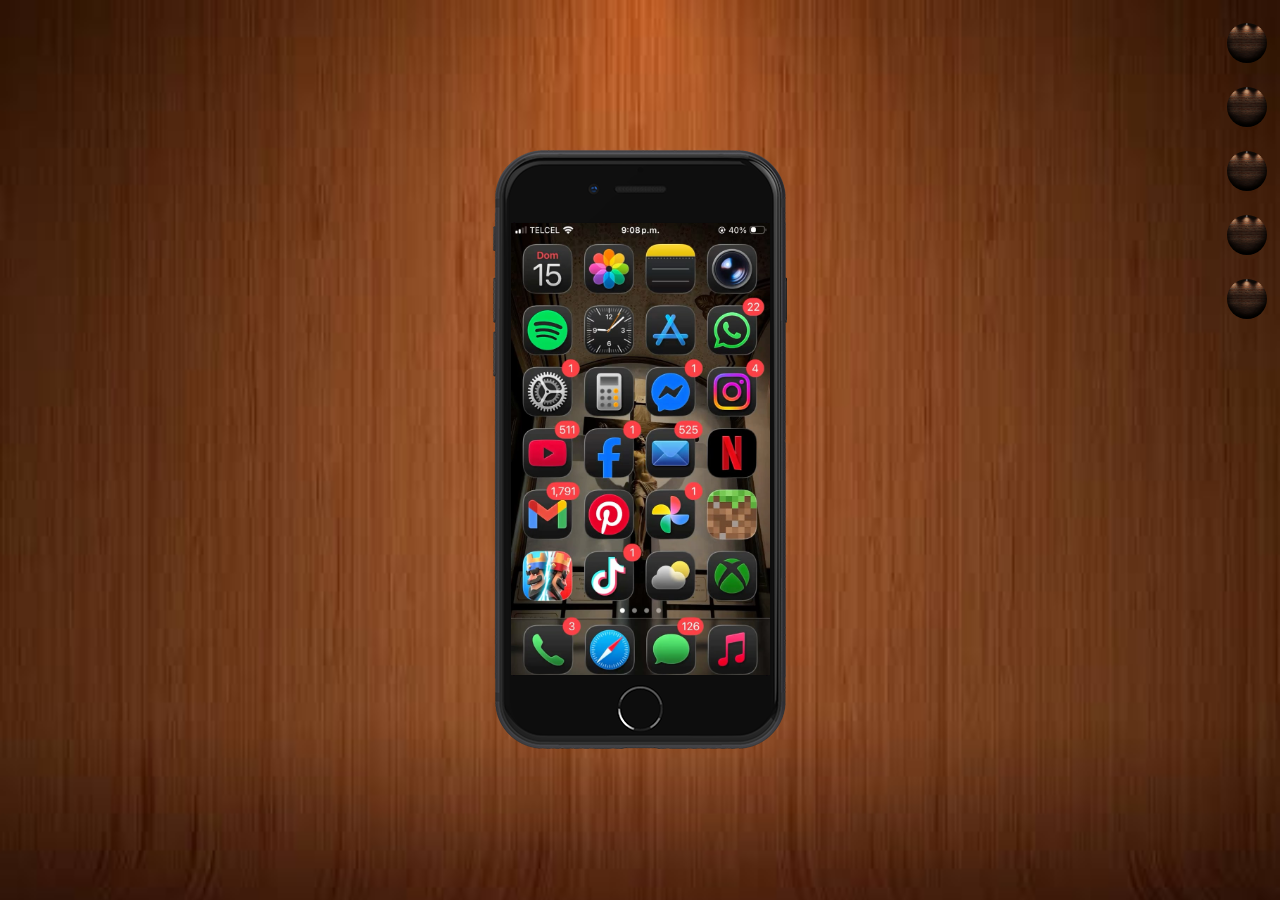
==== index.html @ 9be5aefd "mudei o nome do arquivo o github pages estava com deficuldades de encontrar a minha pagina html" ====
<!DOCTYPE html>
<html lang="pt">
<head>
    <meta charset="UTF-8">
    <meta name="viewport" content="width=device-width, initial-scale=1.0">
    <link rel="stylesheet" href="design/style.css">
    <title>redes sociais</title>
</head>
<body>
    <main>
        <section id="caixa">
            <iframe src="iframe.html" frameborder="0" name="tela"></iframe>
        </section>

        <section id="icons">
            <ul>
                <li><a href="https://vladmir-salomao.github.io/projecto/exercicios/exercico%20proposto%201/ex-10/desafio10.html" target="tela"><img src="imagens/fundo.jpg" alt=""></a></li>
                <li><a href="https://www.instagram.com/" target="tela"><img src="imagens/fundo.jpg" alt=""></a></li>
                <li><a href="https://www.youtube.com" target="tela"><img src="imagens/fundo.jpg" alt=""></a></li>
                <li><a href="https://www.youtube.com" target="tela"><img src="imagens/fundo.jpg" alt=""></a></li>
                <li><a href="https://www.youtube.com" target="tela"><img src="imagens/fundo.jpg" alt=""></a></li>
            </ul>
        </section>
        
    </main>
</body>
</html>
---- design/style.css ----
@charset "UTF-8";
*{
    margin: 0px;
    padding: 0px;
    font-family: Arial, Helvetica, sans-serif;
}
img{
    width: 300px;
}
body,html{
    width: 100vw;
    height: 100vh;
    background: url(../imagens/images.jpg) no-repeat;
    background-size: cover;
    background-attachment: fixed;
}
main{
    position: relative;
    height: 100vh;
    position: relative;
}
#caixa{
    position: absolute;
    left: 50%;
    top: 50%;
    transform: translate(-50%,-50%);
    background: url(../imagens/iphone\ 300-1.png) no-repeat;
    height: 600px;
    width: 300px;
}
#icons{
    position: absolute;
    right: 10px;
    top: 10px;
    height: 700px;
    padding: 3px;
}
iframe{
    position: absolute;
    top: 73px;
    left: 21px;
    height: 452px;
    width: 259px;
}
a>img{
    width: 40px;
    height: 40px;
    border-radius: 50%;
    margin: 10px 0;
    transition: 0.5s ease;
}
a>img:hover{
    transform: scale(1.2);
}
ul{
    list-style: none;
}
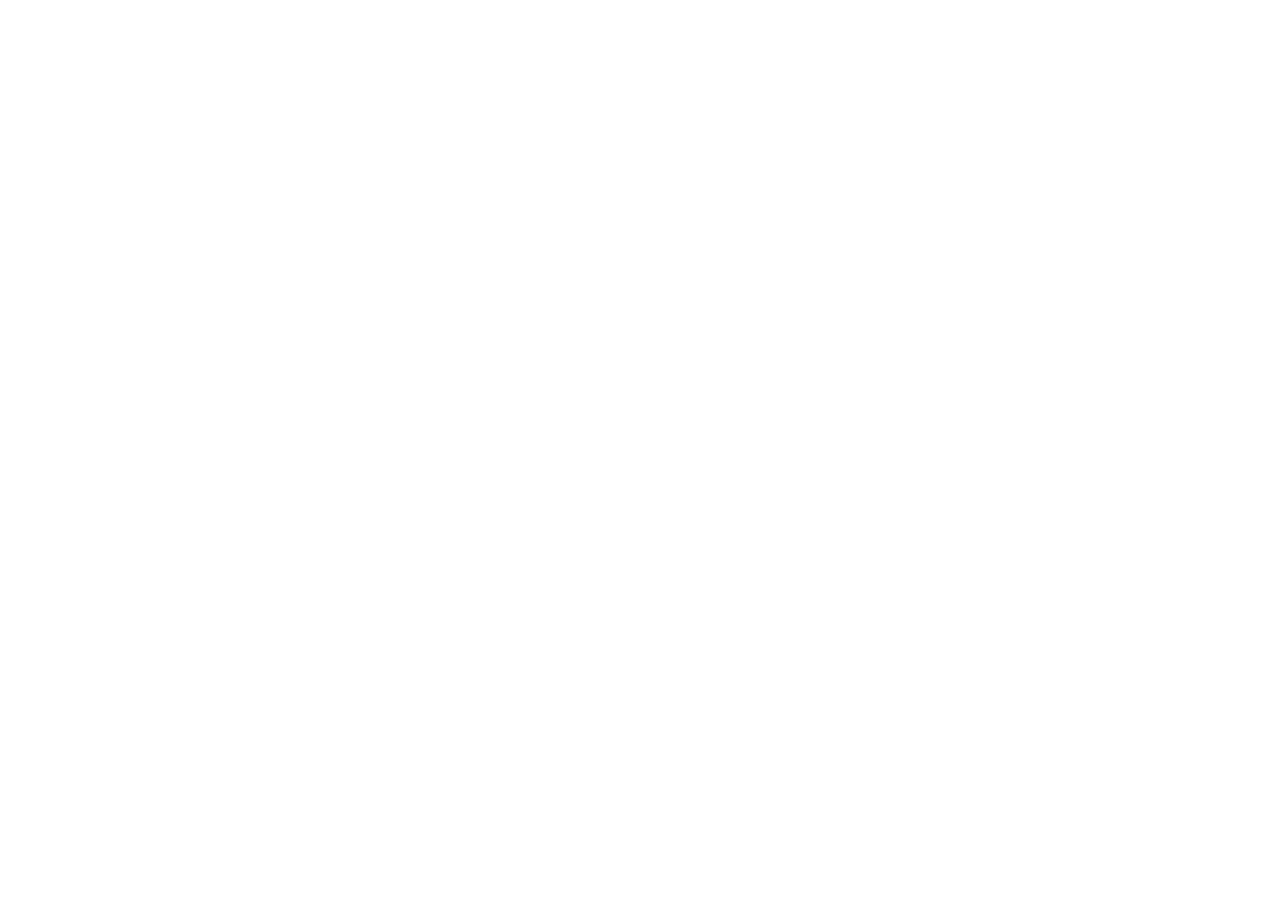
==== commit 33d6bb15: "Update index.html" ====
--- a/index.html
+++ b/index.html
@@ -7,21 +7,9 @@
     <title>redes sociais</title>
 </head>
 <body>
-    <main>
-        <section id="caixa">
-            <iframe src="iframe.html" frameborder="0" name="tela"></iframe>
-        </section>
-
-        <section id="icons">
-            <ul>
-                <li><a href="https://vladmir-salomao.github.io/projecto/exercicios/exercico%20proposto%201/ex-10/desafio10.html" target="tela"><img src="imagens/fundo.jpg" alt=""></a></li>
-                <li><a href="https://www.instagram.com/" target="tela"><img src="imagens/fundo.jpg" alt=""></a></li>
-                <li><a href="https://www.youtube.com" target="tela"><img src="imagens/fundo.jpg" alt=""></a></li>
-                <li><a href="https://www.youtube.com" target="tela"><img src="imagens/fundo.jpg" alt=""></a></li>
-                <li><a href="https://www.youtube.com" target="tela"><img src="imagens/fundo.jpg" alt=""></a></li>
-            </ul>
-        </section>
-        
-    </main>
+   <main>
+    <section id="tele"></section>
+    <section></section>
+   </main>
 </body>
 </html>
--- a/design/style.css
+++ b/design/style.css
@@ -5,54 +5,3 @@
     padding: 0px;
     font-family: Arial, Helvetica, sans-serif;
 }
-img{
-    width: 300px;
-}
-body,html{
-    width: 100vw;
-    height: 100vh;
-    background: url(../imagens/images.jpg) no-repeat;
-    background-size: cover;
-    background-attachment: fixed;
-}
-main{
-    position: relative;
-    height: 100vh;
-    position: relative;
-}
-#caixa{
-    position: absolute;
-    left: 50%;
-    top: 50%;
-    transform: translate(-50%,-50%);
-    background: url(../imagens/iphone\ 300-1.png) no-repeat;
-    height: 600px;
-    width: 300px;
-}
-#icons{
-    position: absolute;
-    right: 10px;
-    top: 10px;
-    height: 700px;
-    padding: 3px;
-}
-iframe{
-    position: absolute;
-    top: 73px;
-    left: 21px;
-    height: 452px;
-    width: 259px;
-}
-a>img{
-    width: 40px;
-    height: 40px;
-    border-radius: 50%;
-    margin: 10px 0;
-    transition: 0.5s ease;
-}
-a>img:hover{
-    transform: scale(1.2);
-}
-ul{
-    list-style: none;
-}
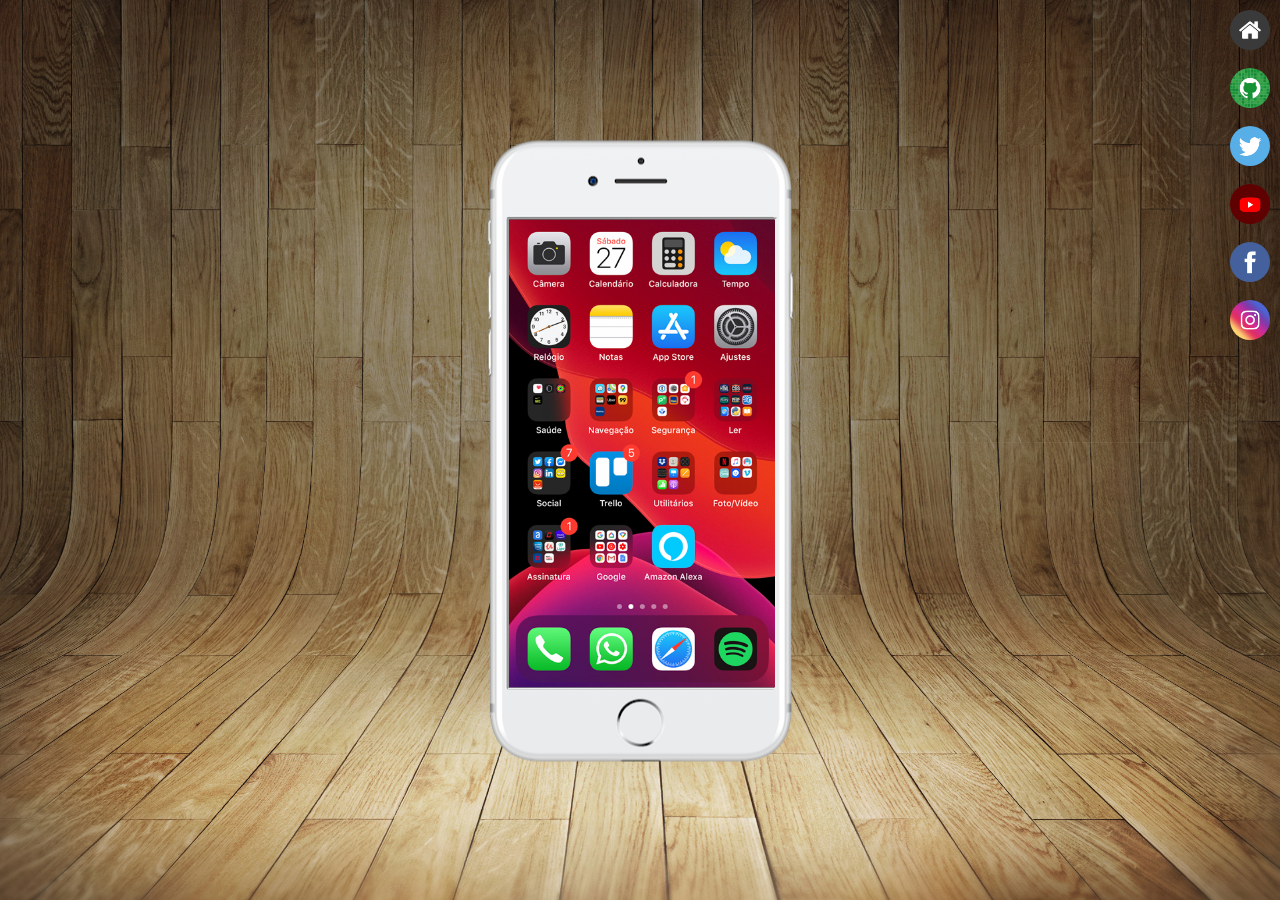
==== commit b39b7c20: "ja esta" ====
--- a/index.html
+++ b/index.html
@@ -1,5 +1,5 @@
 <!DOCTYPE html>
-<html lang="pt">
+<html lang="pt-br">
 <head>
     <meta charset="UTF-8">
     <meta name="viewport" content="width=device-width, initial-scale=1.0">
@@ -7,9 +7,19 @@
     <title>redes sociais</title>
 </head>
 <body>
-   <main>
-    <section id="tele"></section>
-    <section></section>
-   </main>
+  <main>
+    <section id="telefone">
+        <iframe src="pastas iframe/tela.html" name="tela">
+        </iframe>
+    </section>
+    <section id="icons">
+        <a href="pastas iframe/tela.html" target="tela"><img src="imagens/imagens/logo-home.jpg" alt="home"></a><br>
+        <a href="pastas iframe/github.html" target="tela"><img src="imagens/imagens/logo-github.jpg" alt="git"></a><br>
+        <a href="pastas iframe/twiter.html" target="tela"><img src="imagens/imagens/logo-twitter.jpg" alt="twitter"></a><br>
+        <a href="pastas iframe/youtube.html" target="tela"><img src="imagens/imagens/logo-youtube.jpg" alt="youtube"></a><br>
+        <a href="pastas iframe/facebook.html" target="tela"><img src="imagens/imagens/logo-facebook.jpg" alt="facebook"></a><br>
+        <a href="pastas iframe/instagram.html" target="tela"><img src="imagens/imagens/logo-instagram.jpg" alt="instagran"></a><br>
+    </section>
+  </main>
 </body>
 </html>
--- a/design/style.css
+++ b/design/style.css
@@ -1,7 +1,55 @@
-
 @charset "UTF-8";
 *{
     margin: 0px;
     padding: 0px;
     font-family: Arial, Helvetica, sans-serif;
 }
+body,html{
+    height: 100vh;
+    width: 100vw;
+    background-image: url(../imagens/imagens/fundo-madeira.jpg);
+    background-repeat: no-repeat;
+    background-attachment: fixed;
+    background-size: cover;
+}
+main{
+    position: relative;
+    height: 100vh;
+    width: 100vw;
+}
+#icons{
+    position: absolute;
+    display: inline-block;
+    padding: 10px;
+    top: 0;
+    right: 0;
+}
+a>img{
+    width: 40px;
+    border-radius: 50%;
+    transition: 0.5s ease;
+    display: block;
+    box-sizing: border-box;
+}
+a>img:hover{
+    transform: scale(1.1);
+    border: 1px solid white;
+}
+#telefone{
+    position: absolute;
+    top: 50%;
+    left: 50%;
+    translate: -50% -50%;
+    width: 310px;
+    height: 625px;
+    background-image: url(../imagens/imagens/frame-iphone.png);
+    background-repeat: no-repeat;
+}
+iframe{
+    position: absolute;
+    top: 12.8%;
+    left: 7%;
+    width: 266px;
+    height: 468px;
+
+}
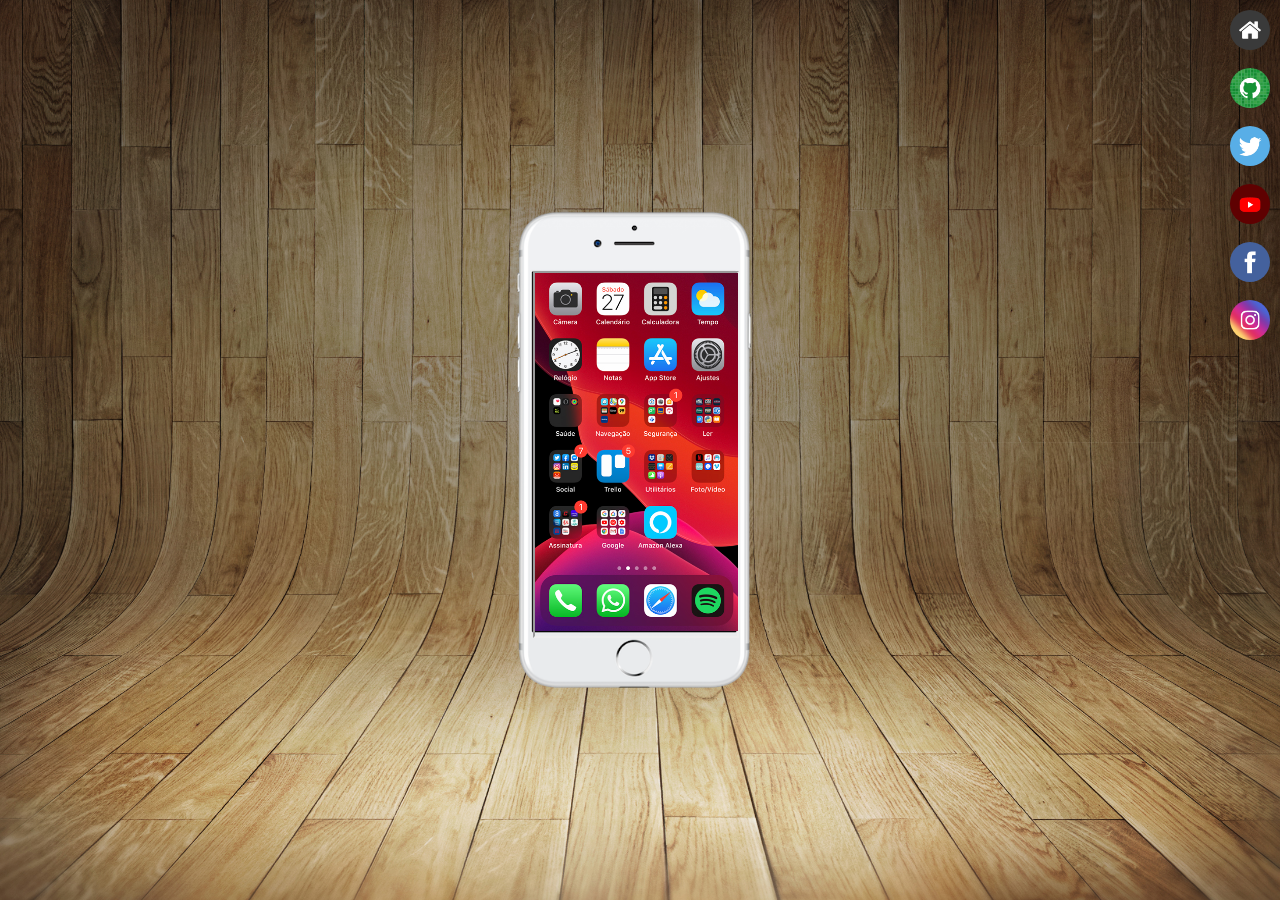
==== commit 8f2a4c51: "refiz o projecto" ====
--- a/index.html
+++ b/index.html
@@ -8,10 +8,12 @@
 </head>
 <body>
   <main>
-    <section id="telefone">
-        <iframe src="pastas iframe/tela.html" name="tela">
-        </iframe>
-    </section>
+    <div class="buba">
+        <section id="telefone">
+            <iframe src="pastas iframe/tela.html" name="tela">
+            </iframe>
+        </section>
+    </div>
     <section id="icons">
         <a href="pastas iframe/tela.html" target="tela"><img src="imagens/imagens/logo-home.jpg" alt="home"></a><br>
         <a href="pastas iframe/github.html" target="tela"><img src="imagens/imagens/logo-github.jpg" alt="git"></a><br>
--- a/design/style.css
+++ b/design/style.css
@@ -36,20 +36,25 @@
     border: 1px solid white;
 }
 #telefone{
-    position: absolute;
-    top: 50%;
-    left: 50%;
-    translate: -50% -50%;
-    width: 310px;
-    height: 625px;
+    width: 100%;
+    height: 100%;
     background-image: url(../imagens/imagens/frame-iphone.png);
     background-repeat: no-repeat;
+    background-size: contain;
+    margin: auto;
 }
 iframe{
     position: absolute;
     top: 12.8%;
     left: 7%;
-    width: 266px;
-    height: 468px;
-
+    width: 202.5px;
+    height: 363px;
+}
+div {
+    position: absolute;
+    top: 50%;
+    left: 50%;
+    translate: -50% -50%;
+    height: 480px;
+    width: 250px;
 }
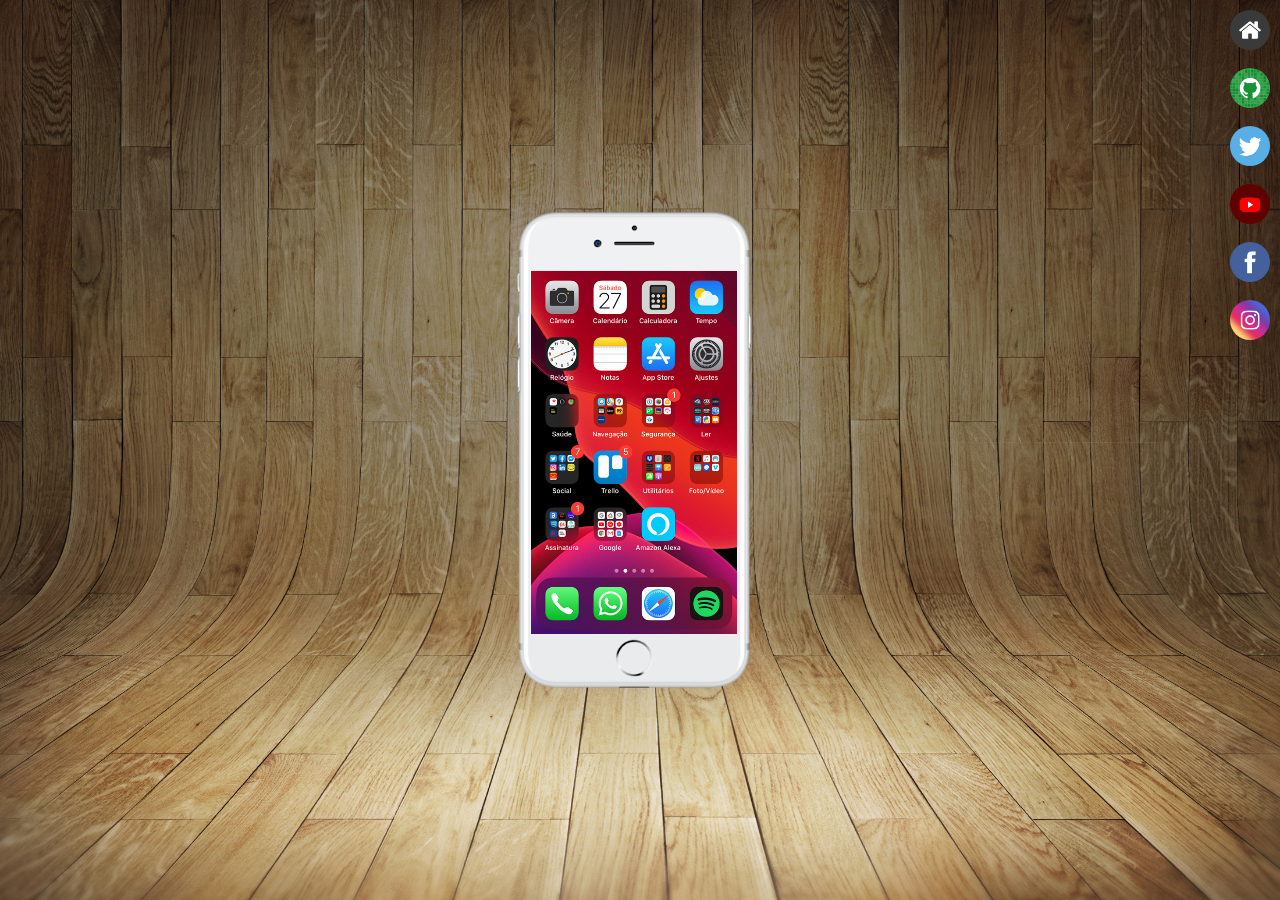
==== commit 012c76dc: "final" ====
--- a/index.html
+++ b/index.html
@@ -10,7 +10,7 @@
   <main>
     <div class="buba">
         <section id="telefone">
-            <iframe src="pastas iframe/tela.html" name="tela">
+            <iframe src="pastas iframe/tela.html" name="tela"  frameborder="0">
             </iframe>
         </section>
     </div>
--- a/design/style.css
+++ b/design/style.css
@@ -45,9 +45,9 @@
 }
 iframe{
     position: absolute;
-    top: 12.8%;
-    left: 7%;
-    width: 202.5px;
+    top: 12.7%;
+    left: 6.5%;
+    width: 205.6px;
     height: 363px;
 }
 div {
